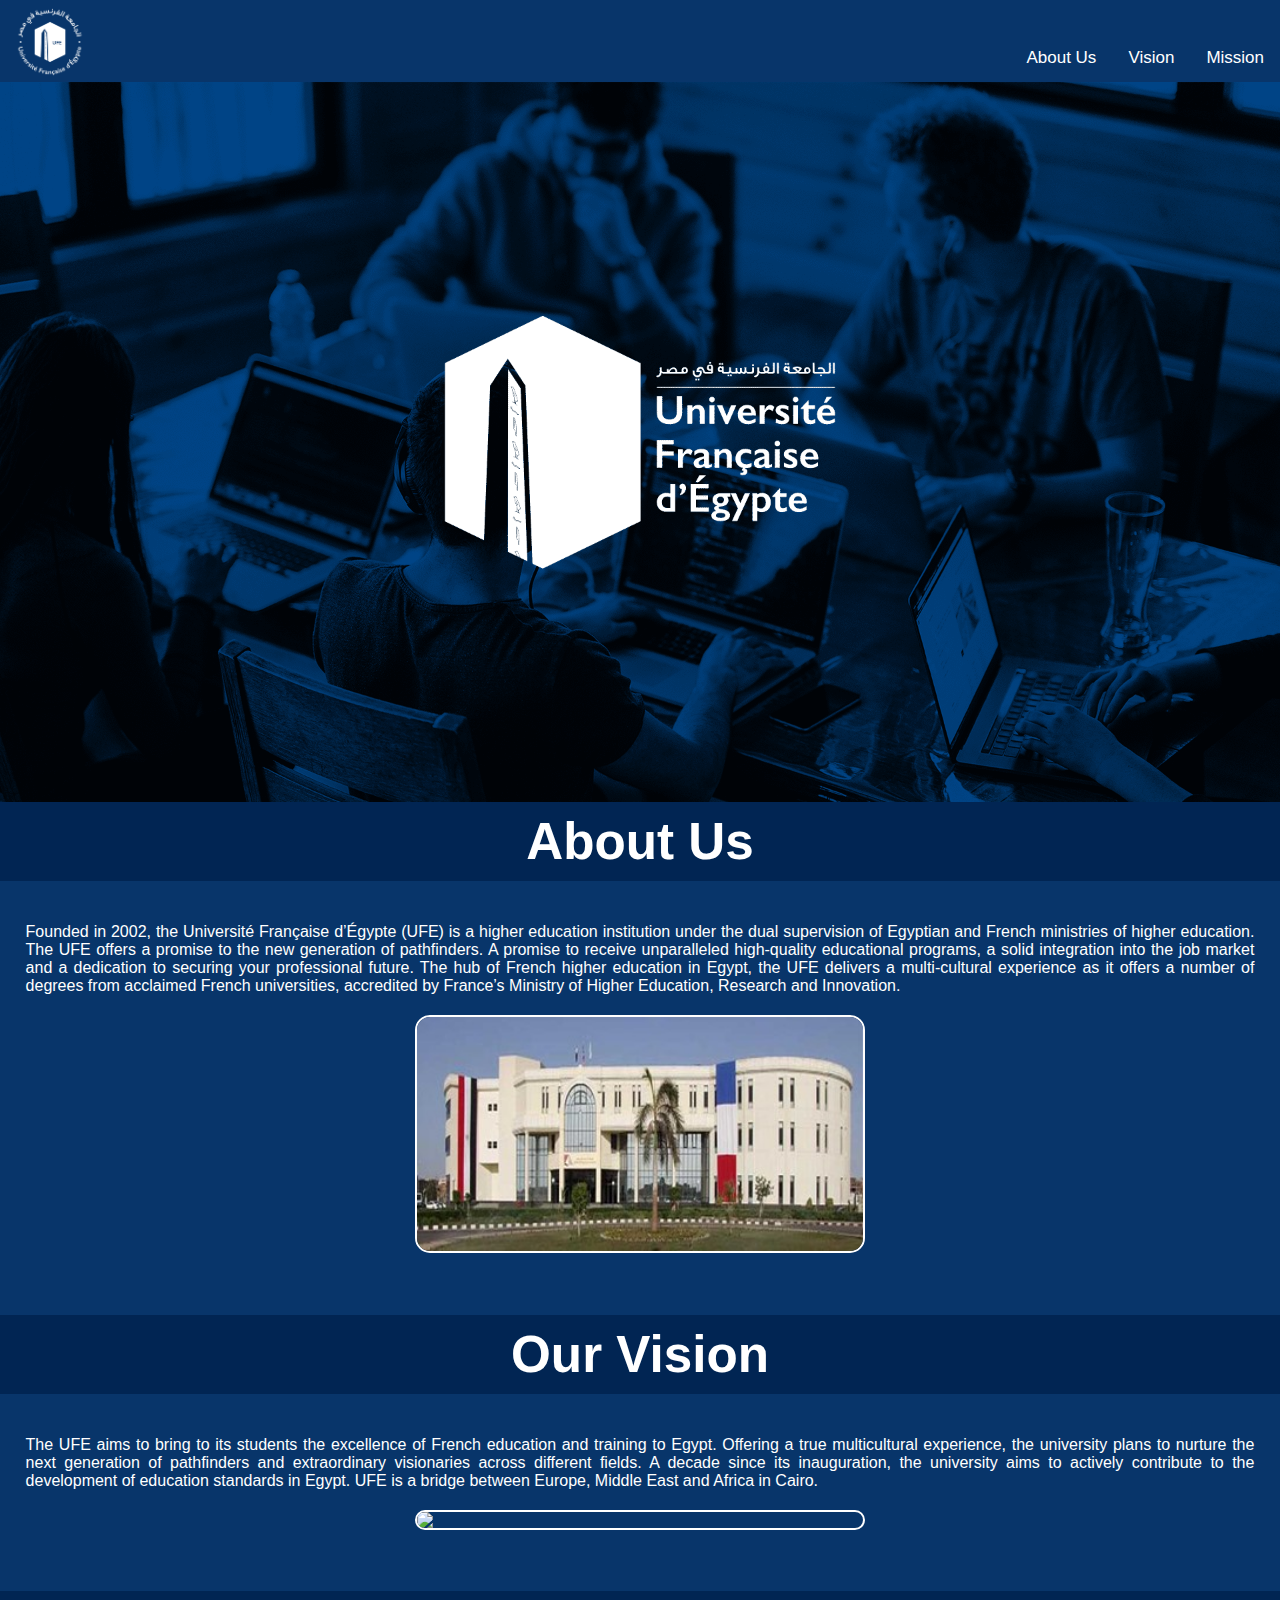
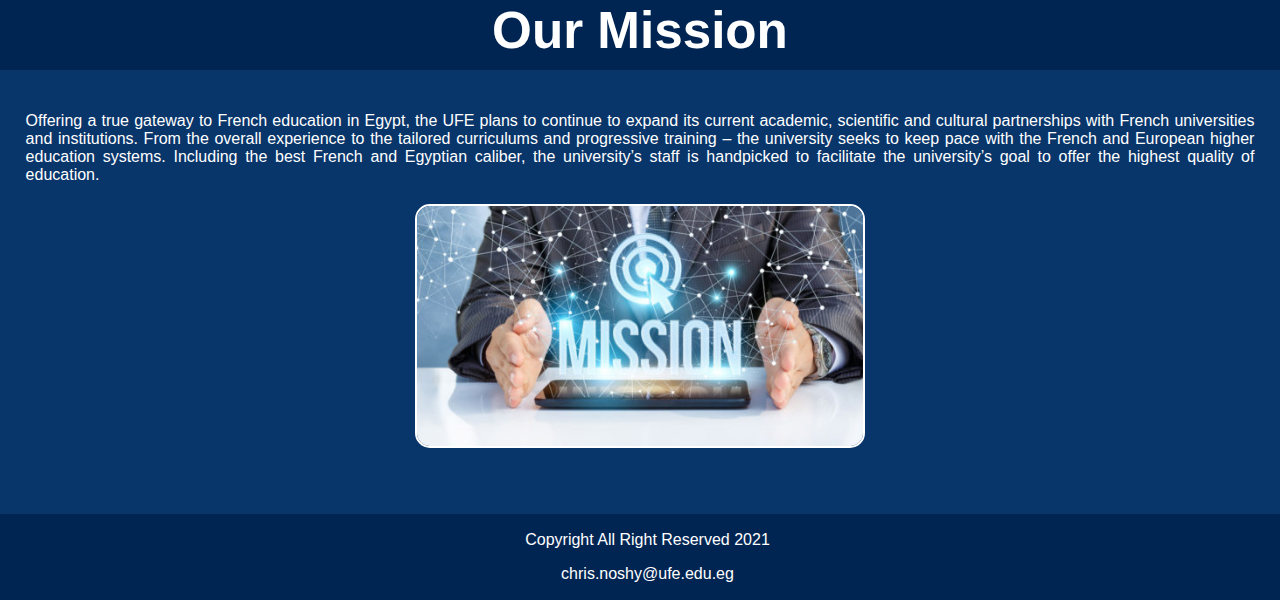
==== index.html @ e1efcd9f "Add files via upload" ====
<!DOCTYPE html>
<html>
<head>
<meta charset="UTF-8">
<meta name="viewport" content="width=device-width, initial-scale=1">
<link rel="stylesheet" href="https://cdnjs.cloudflare.com/ajax/libs/font-awesome/4.7.0/css/font-awesome.min.css">
<link rel="stylesheet" type="text/css" href="stylesheet.css">
<link rel="preconnect" href="https://fonts.gstatic.com">
<title>UNIVERSITE FRANCAISE D'EGYPTE</title>
</head>
<body>
  <div class="topnav" id="myTopnav">
    <img src="UFElogo.png" class="logo">
    <a href="#mission">Mission</a>
    <a href="#vision">Vision</a>
    <a href="#about">About Us</a>
    <a href="javascript:void(0);" class="icon" onclick="myFunction()">
      <i class="fa fa-bars"></i>
    </a>
  </div>

  <img src="background.png" class="bgimage">

  <div class="abouttitle" id="about">
  <b>About Us</b>
  </div>
<div class="principal">
<p>Founded in 2002, the Université Française d’Égypte (UFE) is a higher education institution under the dual supervision of Egyptian and French ministries of higher education. The UFE offers a promise to the new generation of pathfinders. A promise to receive unparalleled high-quality educational programs, a solid integration into the job market and a dedication to securing your professional future. The hub of French higher education in Egypt, the UFE delivers a multi-cultural experience as it offers a number of degrees from acclaimed French universities, accredited by France’s Ministry of Higher Education, Research and Innovation.</p>
<img src="ufebuilding.jpg" class="imagediv">
</div>

<div class="abouttitle" id="vision">
<b>Our Vision</b>
</div>

<div class="principal">
<p>The UFE aims to bring to its students the excellence of French education and training to Egypt. Offering a true multicultural experience, the university plans to nurture the next generation of pathfinders and extraordinary visionaries across different fields. A decade since its inauguration, the university aims to actively contribute to the development of education standards in Egypt. UFE is a bridge between Europe, Middle East and Africa in Cairo.</p>
<img src="vision.jpg" class="imagediv">
</div>

<div class="abouttitle" id="mission">
<b>Our Mission</b>
</div>

<div class="principal">
<p>Offering a true gateway to French education in Egypt, the UFE plans to continue to expand its current academic, scientific and cultural partnerships with French universities and institutions. From the overall experience to the tailored curriculums and progressive training – the university seeks to keep pace with the French and European higher education systems. Including the best French and Egyptian caliber, the university’s staff is handpicked to facilitate the university’s goal to offer the highest quality of education.</p>
<img src="mission.jpg" class="imagediv">
</div>

<div class="footer">
<p>Copyright All Right Reserved 2021</p>
<p>chris.noshy@ufe.edu.eg</p>
</div>




</body>
</html>
---- stylesheet.css ----
* {
  box-sizing: border-box;
}
body {
  margin: 0;
  font-family: 'Poppins', sans-serif;
}


.topnav {
  overflow: hidden;
  background-color: #08356a;
  margin:0;
  padding: 0;
}


.topnav a {
  float: right;
  display: block;
  color: white;
  text-align: center;
  padding: 14px 16px;
  text-decoration: none;
  font-size: 17px;
  margin-top: 34px;
  transition: 500ms;
}


.topnav a:hover {
  background-color: #ddd;
  color: black;
}


.topnav .icon {
  display: none;
}


.logo {
  width: 70px;
  height: auto;
  margin-left: 15px;
  margin-top: 7px;
}


.bgimage {
  width: 100%;
  height: auto;
}


.abouttitle {
  text-align: center;
  margin-top: -4px;
  background-color: #012553;
  padding-top: 10px;
  padding-bottom: 10px;
  color: white;
  font-size: 4vw;
}

.principal {
  padding: 2%;
  background-color: #08356a;
  color: white;
  text-align: justify;
}

.imagediv {
  display: block;
  width: 450px;
  max-width: 100%;
  height: auto;
  border: 2px solid white;
  border-radius: 15px;
  margin-right: auto;
  margin-left: auto;
  margin-top: 20px;
  margin-bottom: 40px;

}


.footer {
  background-color: #012553;
  text-align: center;
  padding-top: 1px;
  padding-bottom: 1px;
  padding-left: 15px;
  color: white;
  width: 100%;
}
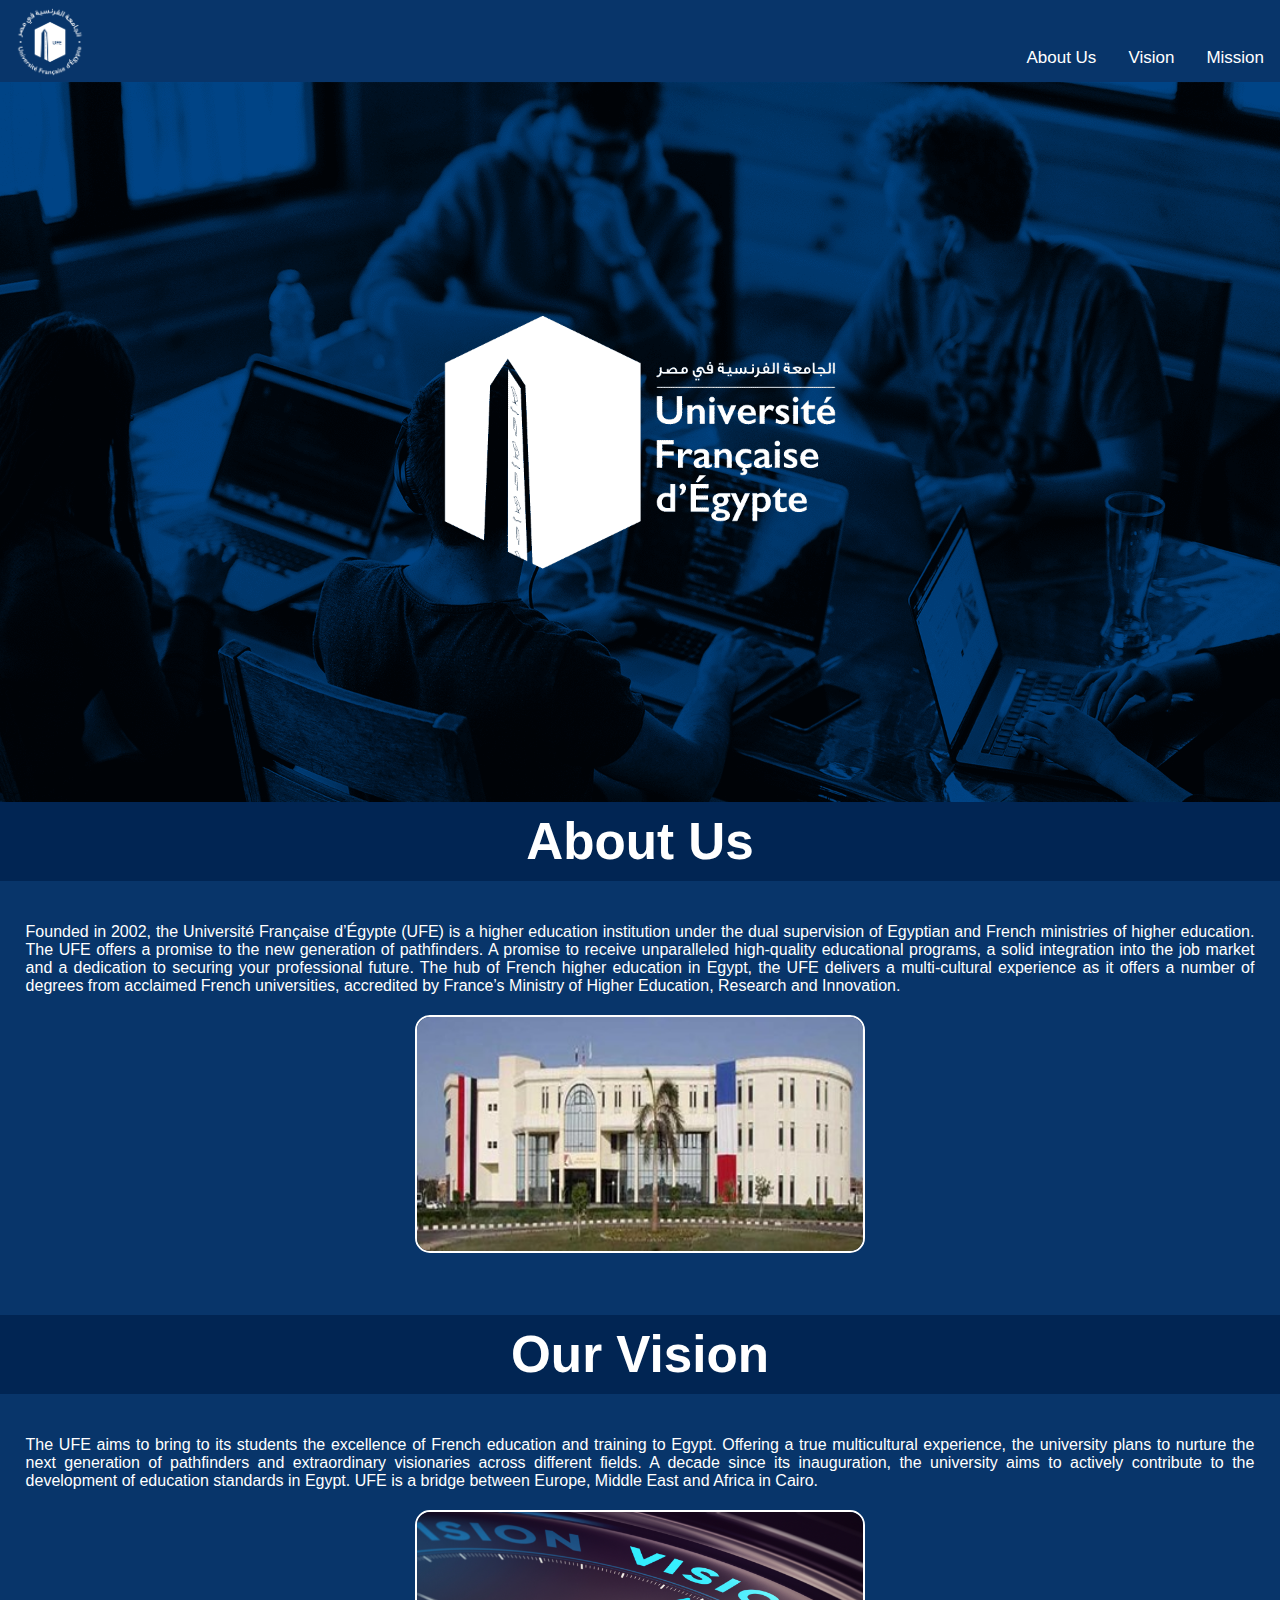
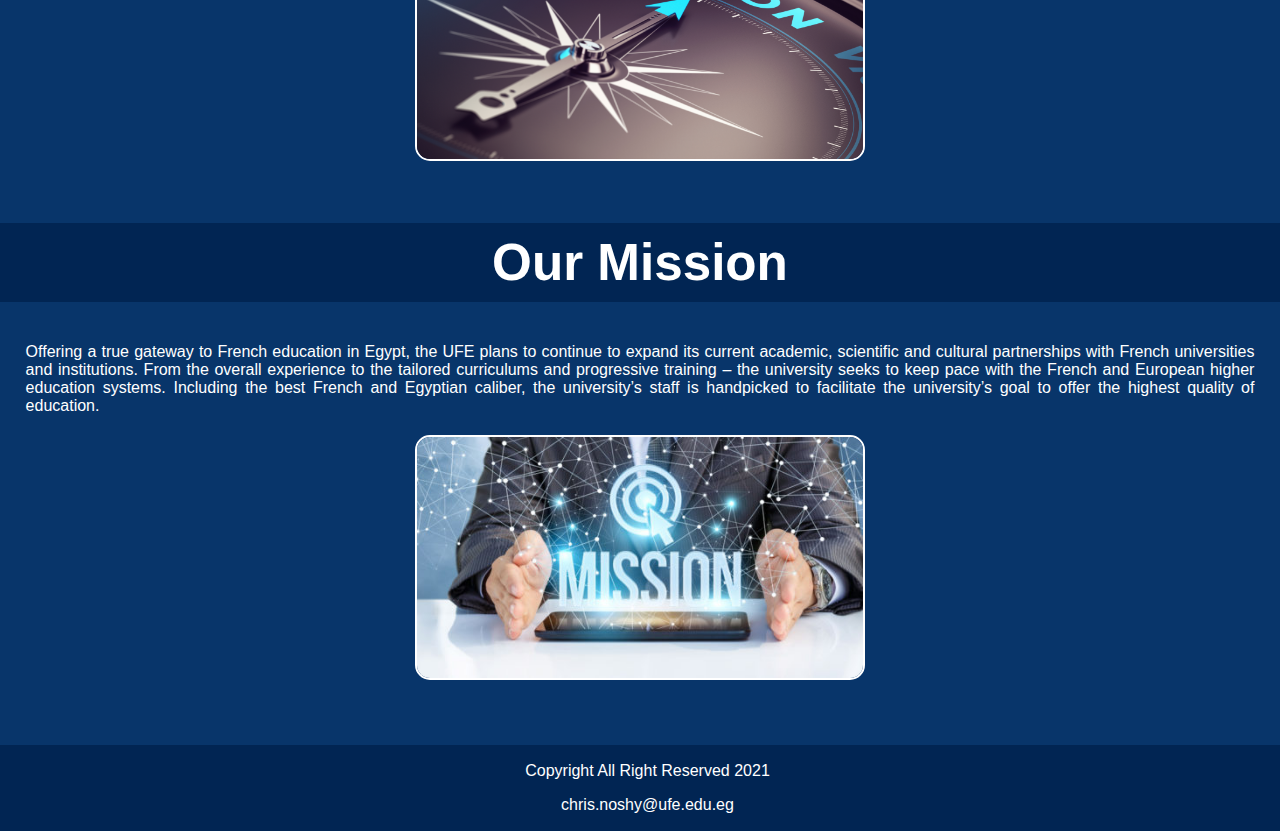
==== commit 5dc38dd4: "Update index.html" ====
(no text change in the page or its own stylesheets)
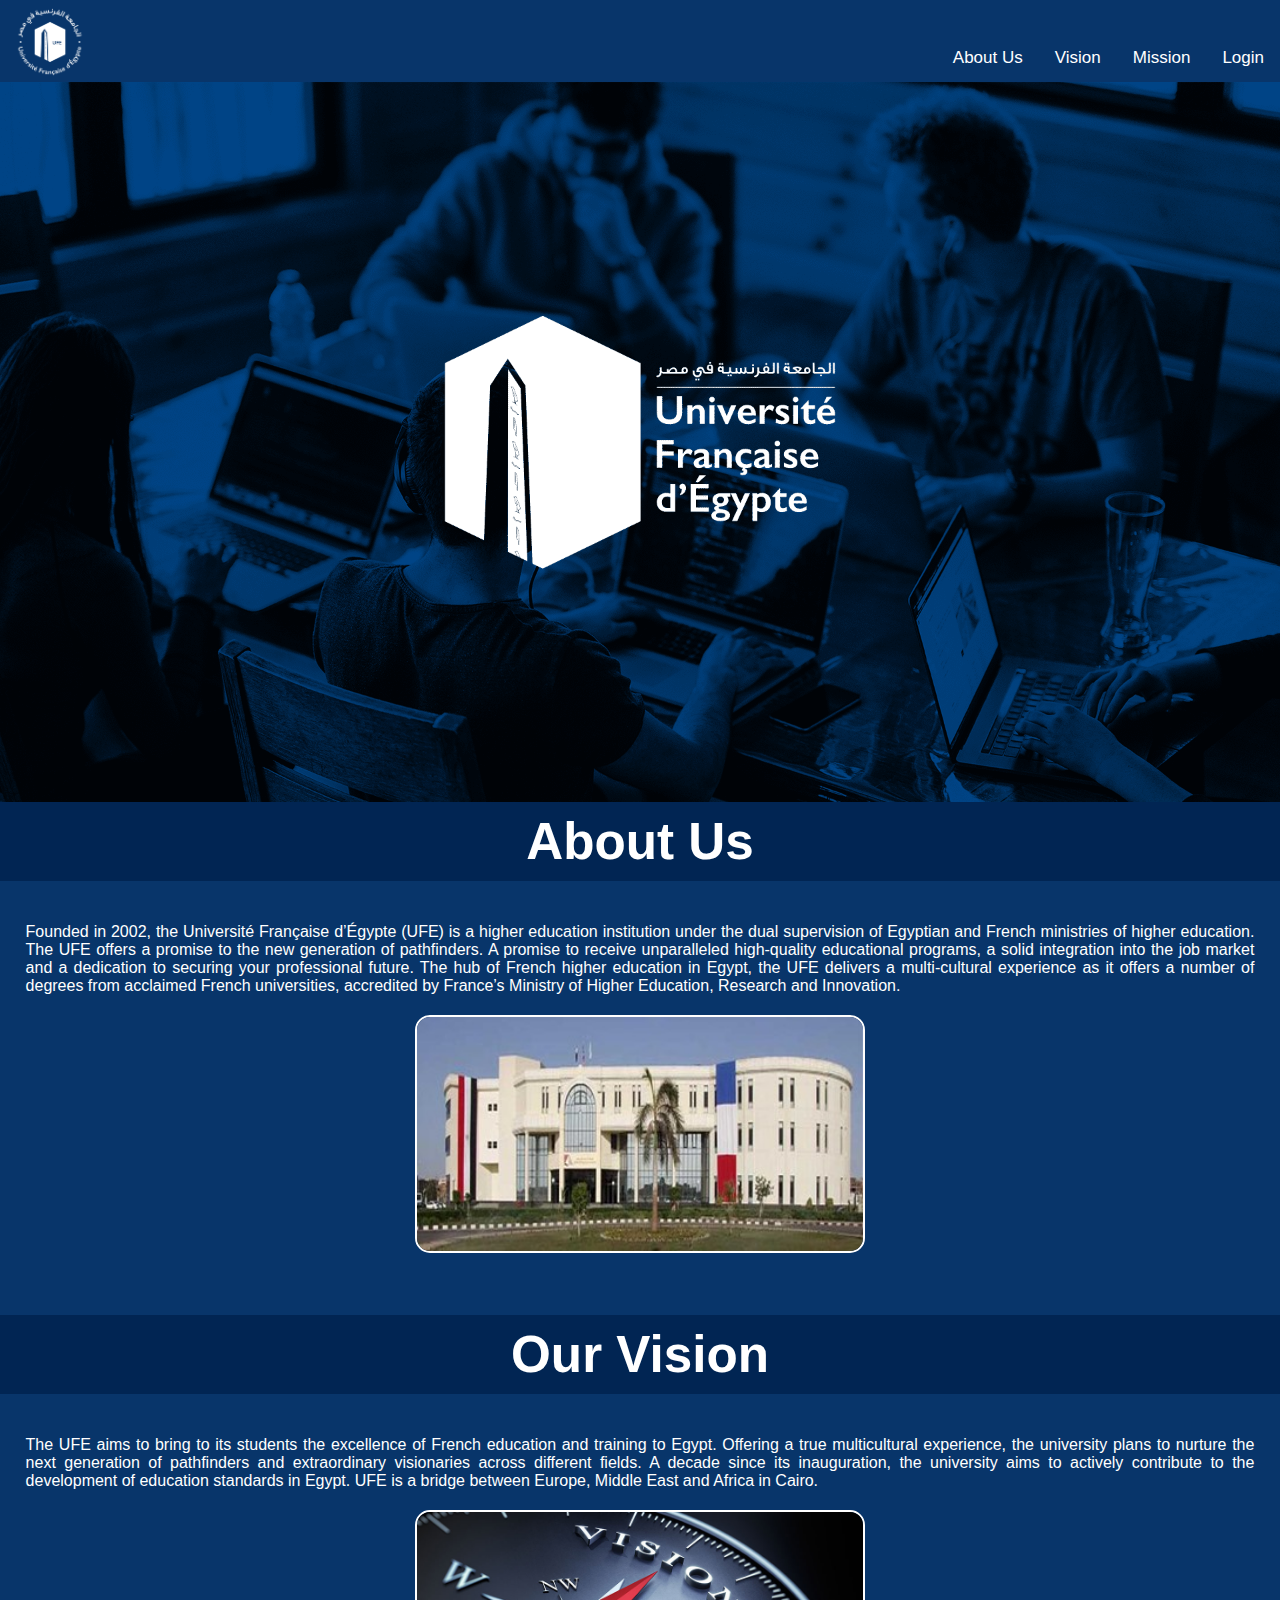
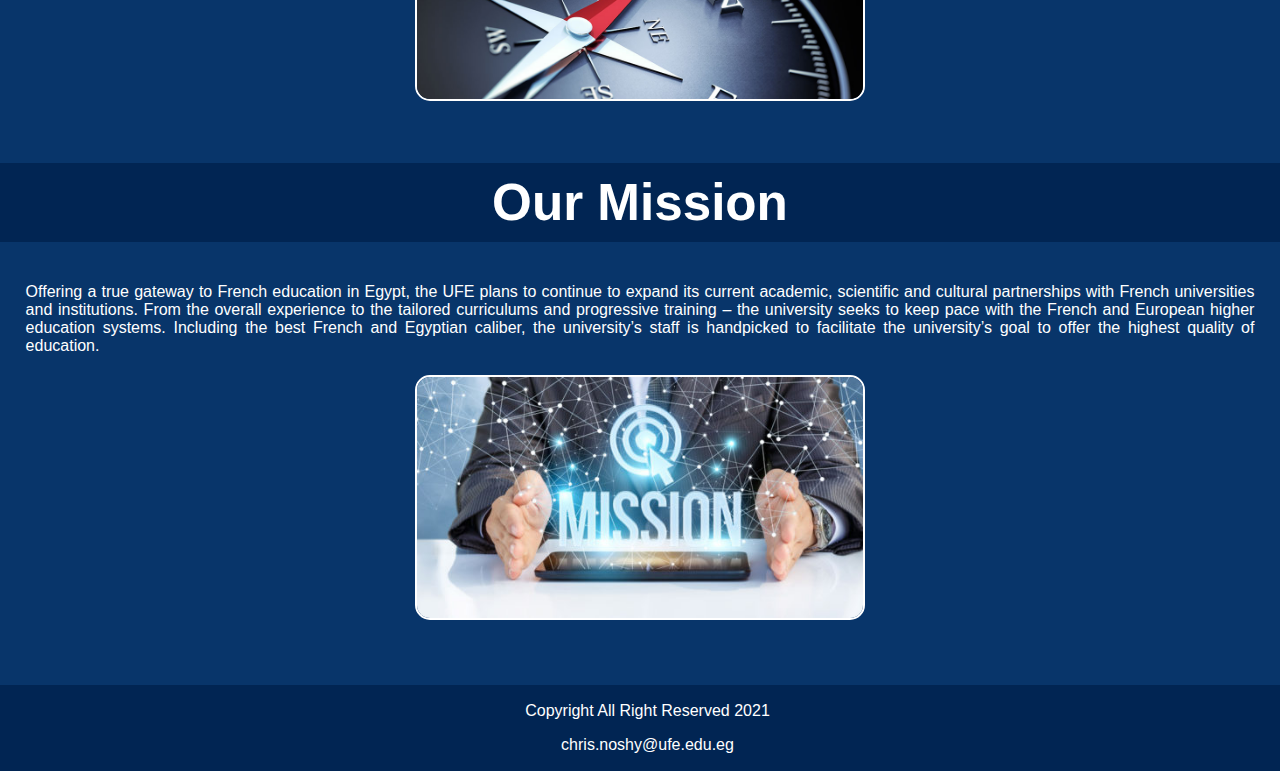
==== commit ce0c74e2: "Add files via upload" ====
--- a/index.html
+++ b/index.html
@@ -11,6 +11,7 @@
 <body>
   <div class="topnav" id="myTopnav">
     <img src="UFElogo.png" class="logo">
+    <a href="login.html">Login</a>
     <a href="#mission">Mission</a>
     <a href="#vision">Vision</a>
     <a href="#about">About Us</a>
--- a/stylesheet.css
+++ b/stylesheet.css
@@ -45,6 +45,40 @@
   margin-left: 15px;
   margin-top: 7px;
 }
+
+#loginbody {
+  background-image: url('background.png');
+  background-repeat: no-repeat;
+  background-color: #08356a;
+  background-size: cover;
+}
+
+.form122 {
+  position: absolute;
+  background-color: #1B4D89;
+  border-radius: 15px;
+  top: 30%;
+  left: 30%;
+  width: 40%;
+  padding:15px;
+  text-align: left;
+  height: auto;
+}
+
+.label1 {
+  color:rgba(255, 251, 252, 1);
+}
+
+
+.input1 {
+  border: 1px solid #E3BF1E;
+  background-color: #1555A1;
+  color: #E3BF1E;
+  padding: 1.5%;
+  width: 80%;
+  border-radius: 10px;
+}
+
 
 
 .bgimage {
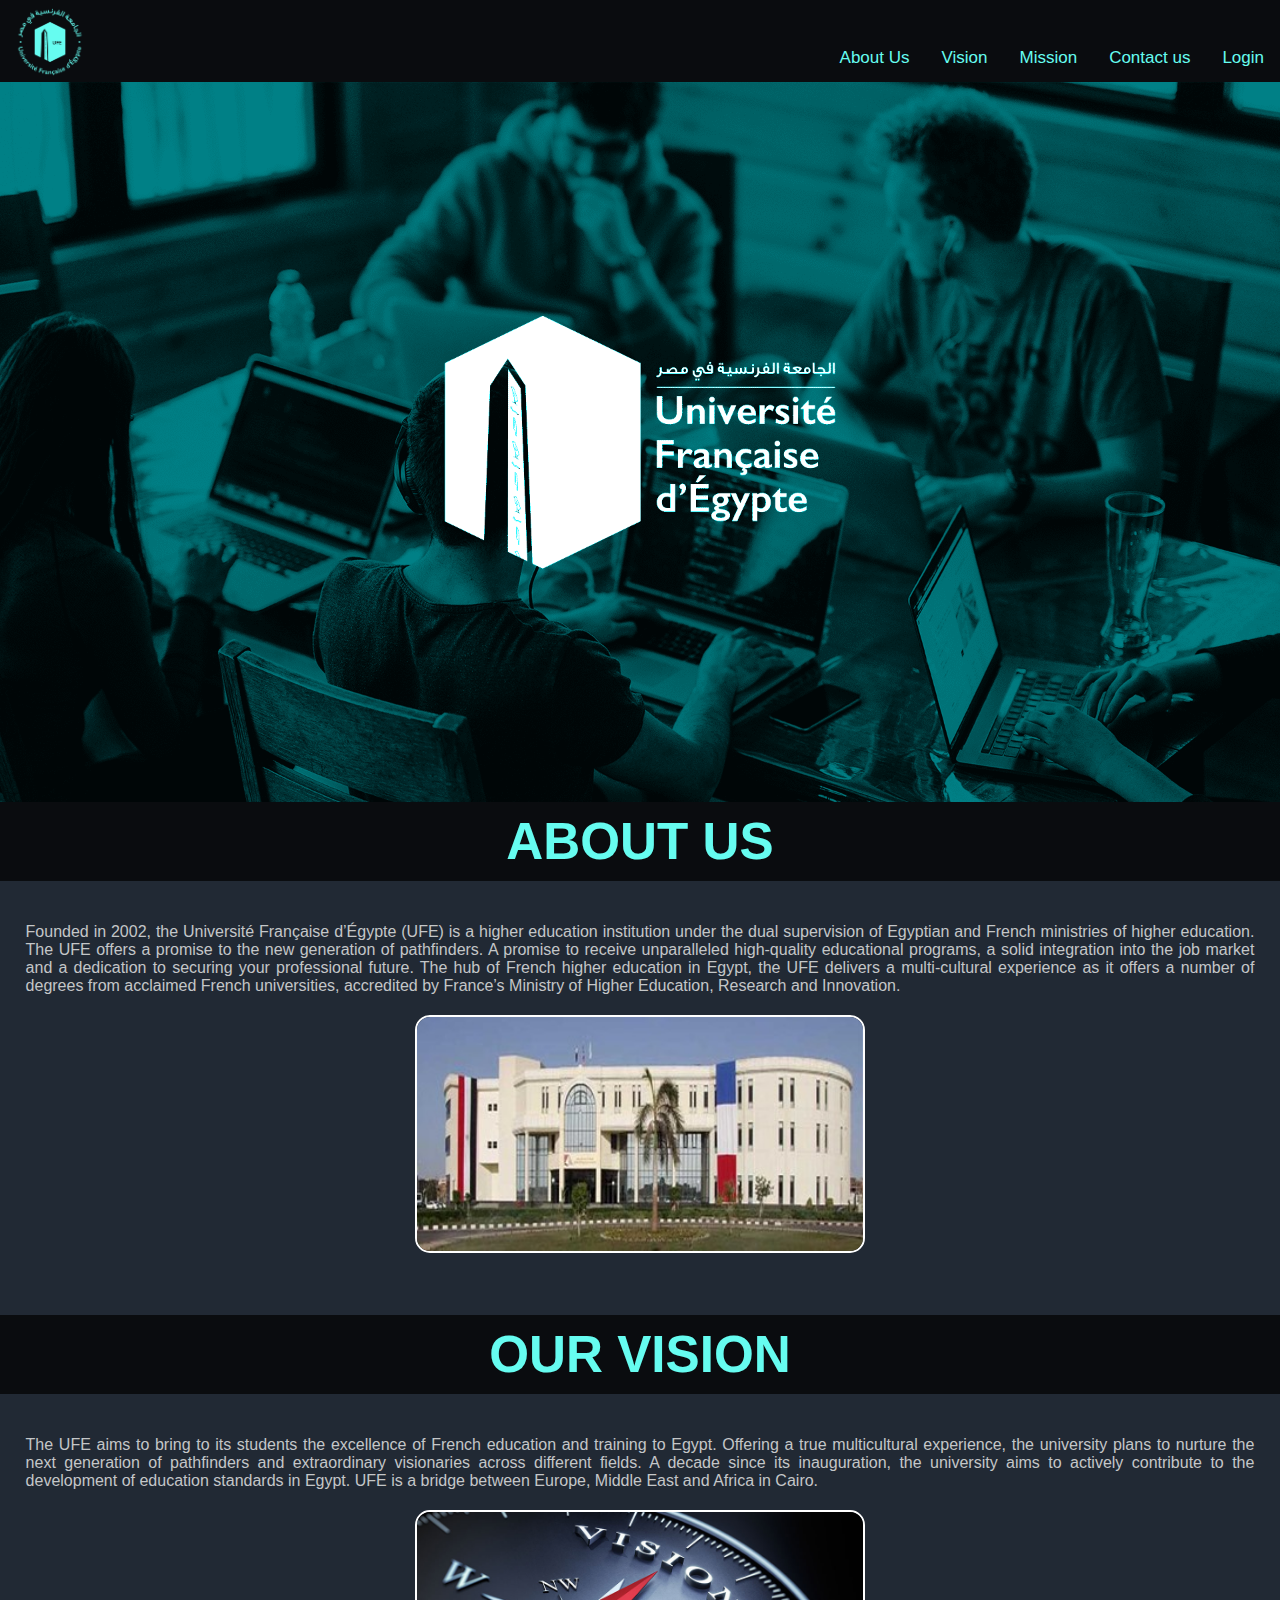
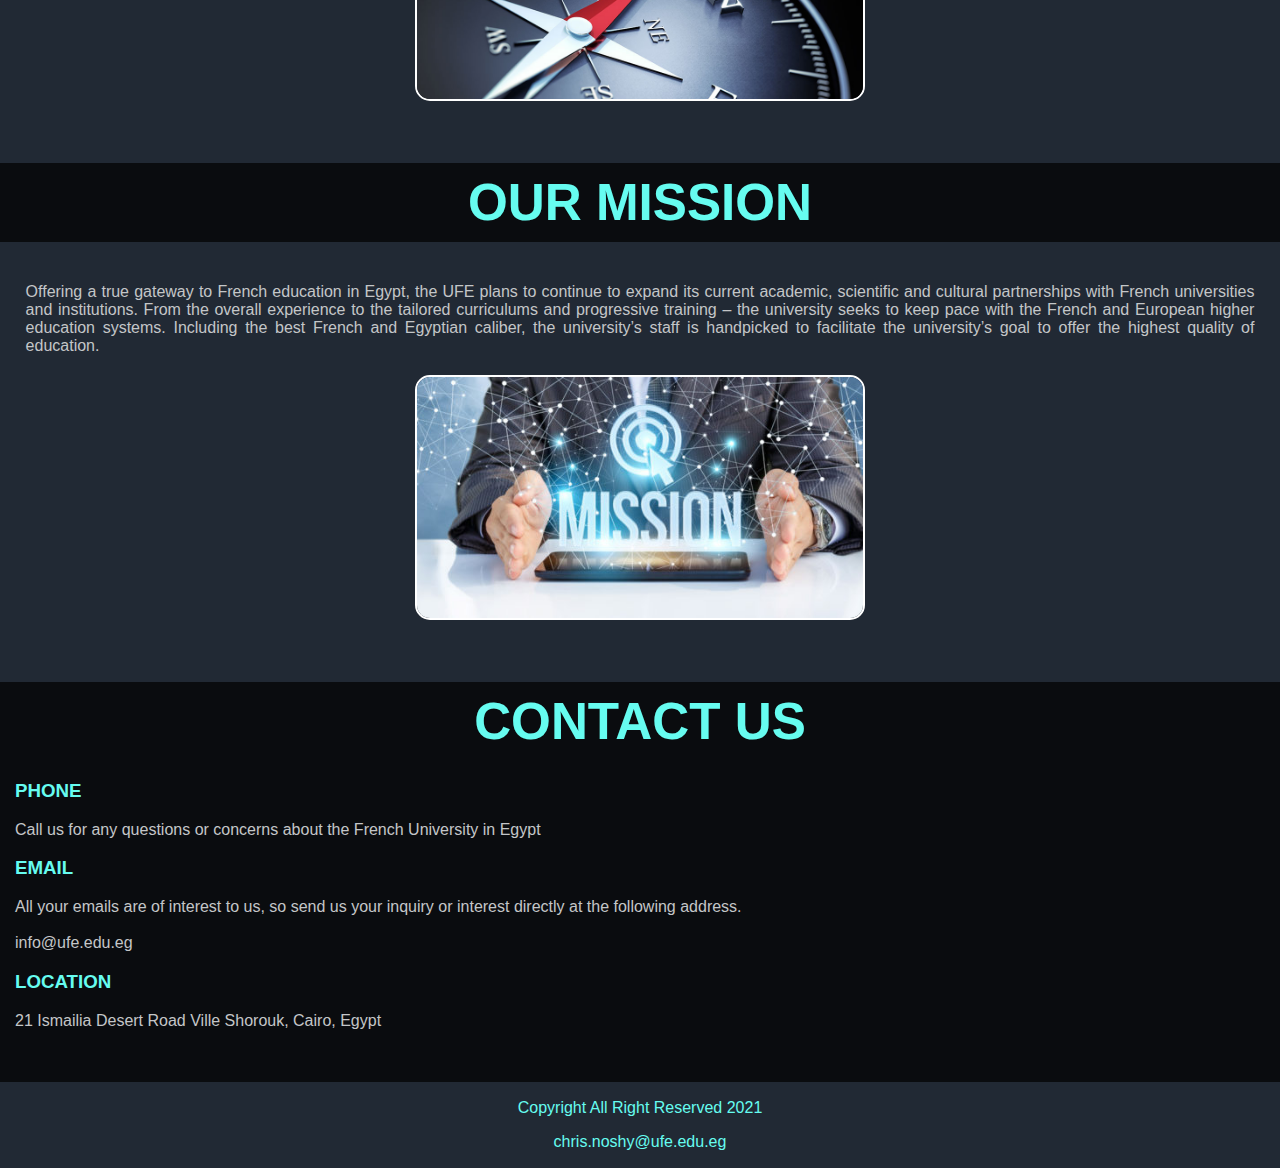
==== commit 753c42d0: "Add files via upload" ====
--- a/index.html
+++ b/index.html
@@ -12,6 +12,7 @@
   <div class="topnav" id="myTopnav">
     <img src="UFElogo.png" class="logo">
     <a href="login.html">Login</a>
+    <a href="#contact">Contact us</a>
     <a href="#mission">Mission</a>
     <a href="#vision">Vision</a>
     <a href="#about">About Us</a>
@@ -23,7 +24,7 @@
   <img src="background.png" class="bgimage">
 
   <div class="abouttitle" id="about">
-  <b>About Us</b>
+  <b>ABOUT US</b>
   </div>
 <div class="principal">
 <p>Founded in 2002, the Université Française d’Égypte (UFE) is a higher education institution under the dual supervision of Egyptian and French ministries of higher education. The UFE offers a promise to the new generation of pathfinders. A promise to receive unparalleled high-quality educational programs, a solid integration into the job market and a dedication to securing your professional future. The hub of French higher education in Egypt, the UFE delivers a multi-cultural experience as it offers a number of degrees from acclaimed French universities, accredited by France’s Ministry of Higher Education, Research and Innovation.</p>
@@ -31,7 +32,7 @@
 </div>
 
 <div class="abouttitle" id="vision">
-<b>Our Vision</b>
+<b>OUR VISION</b>
 </div>
 
 <div class="principal">
@@ -40,7 +41,7 @@
 </div>
 
 <div class="abouttitle" id="mission">
-<b>Our Mission</b>
+<b>OUR MISSION</b>
 </div>
 
 <div class="principal">
@@ -49,10 +50,27 @@
 </div>
 
 <div class="footer">
+  <div class="abouttitle" id="mission">
+  <b>CONTACT US</b>
+  </div>
+<div class="contact" id="contact">
+  <H3>PHONE</H3>
+<P class="contacttext">Call us for any questions or concerns about the French University in Egypt</P>
+  <H3>EMAIL</H3>
+<P class="contacttext">All your emails are of interest to us, so send us your inquiry or interest directly at the following address.
+<br><br>
+info@ufe.edu.eg</P>
+  <H3>LOCATION</H3>
+<P class="contacttext">21 Ismailia Desert Road Ville Shorouk, Cairo, Egypt</P>
+</div>
+
+<br>
+<br>
+<div class="last">
 <p>Copyright All Right Reserved 2021</p>
 <p>chris.noshy@ufe.edu.eg</p>
 </div>
-
+</div>
 
 
 
--- a/stylesheet.css
+++ b/stylesheet.css
@@ -9,7 +9,7 @@
 
 .topnav {
   overflow: hidden;
-  background-color: #08356a;
+  background-color: #0a0c0f;
   margin:0;
   padding: 0;
 }
@@ -18,7 +18,7 @@
 .topnav a {
   float: right;
   display: block;
-  color: white;
+  color: #66fcf0;
   text-align: center;
   padding: 14px 16px;
   text-decoration: none;
@@ -49,13 +49,13 @@
 #loginbody {
   background-image: url('background.png');
   background-repeat: no-repeat;
-  background-color: #08356a;
+  background-color: #212934;
   background-size: cover;
 }
 
 .form122 {
   position: absolute;
-  background-color: #1B4D89;
+  background-color: #212934;
   border-radius: 15px;
   top: 30%;
   left: 30%;
@@ -66,13 +66,13 @@
 }
 
 .label1 {
-  color:rgba(255, 251, 252, 1);
+  color: #66fcf0;
 }
 
 
 .input1 {
-  border: 1px solid #E3BF1E;
-  background-color: #1555A1;
+  border: 1px solid BLACK;
+  background-color: #c4c6c8;
   color: #E3BF1E;
   padding: 1.5%;
   width: 80%;
@@ -90,17 +90,17 @@
 .abouttitle {
   text-align: center;
   margin-top: -4px;
-  background-color: #012553;
+  background-color: #0a0c0f;
   padding-top: 10px;
   padding-bottom: 10px;
-  color: white;
+  color: #66fcf0;
   font-size: 4vw;
 }
 
 .principal {
   padding: 2%;
-  background-color: #08356a;
-  color: white;
+  background-color: #212934;
+  color: #c4c6c8;
   text-align: justify;
 }
 
@@ -118,13 +118,22 @@
 
 }
 
-
+.contact {
+  text-align: left;
+  padding-left:15px;
+}
+.contacttext{
+  color:#c4c6c8;
+}
+.last {
+  background-color: #212934;
+  padding-bottom: 1px;
+  padding-top: 1px;
+}
 .footer {
-  background-color: #012553;
+  background-color: #0a0c0f;
   text-align: center;
   padding-top: 1px;
-  padding-bottom: 1px;
-  padding-left: 15px;
-  color: white;
+  color: #66fcf0;
   width: 100%;
 }
